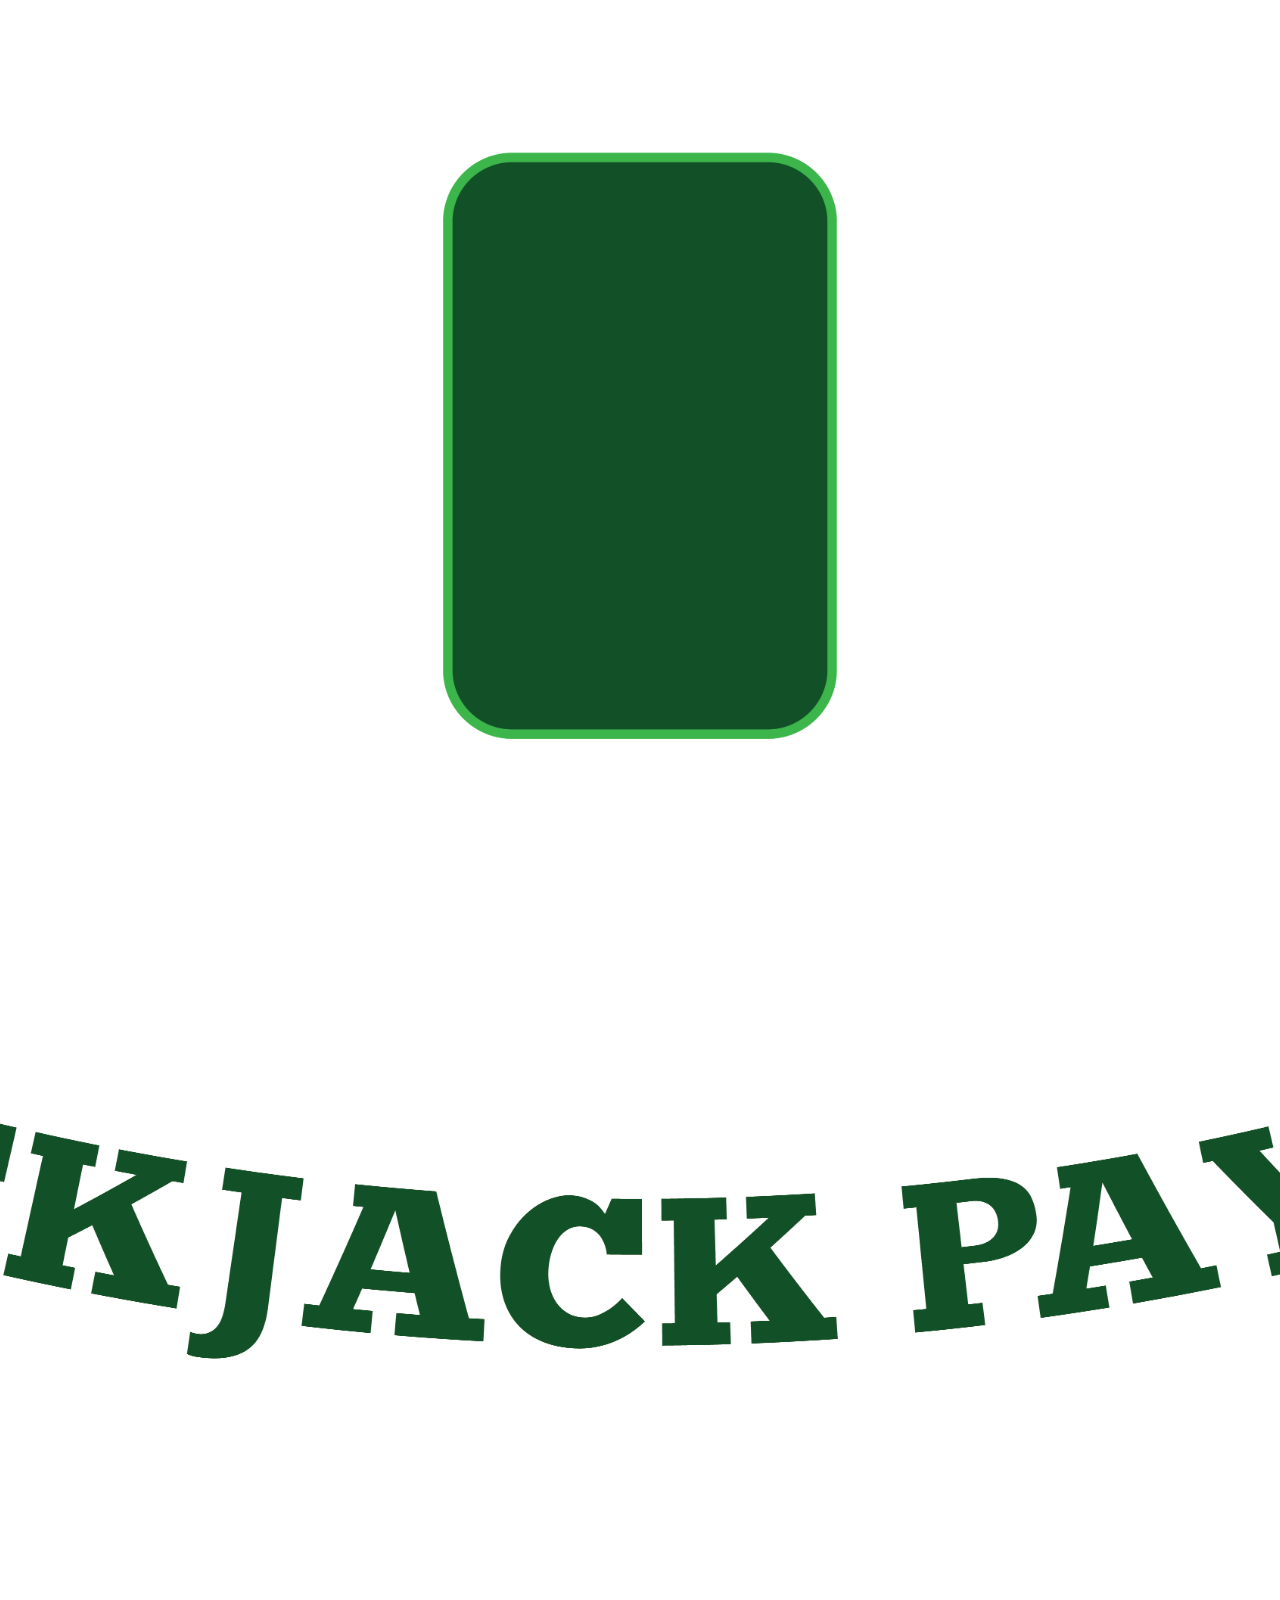
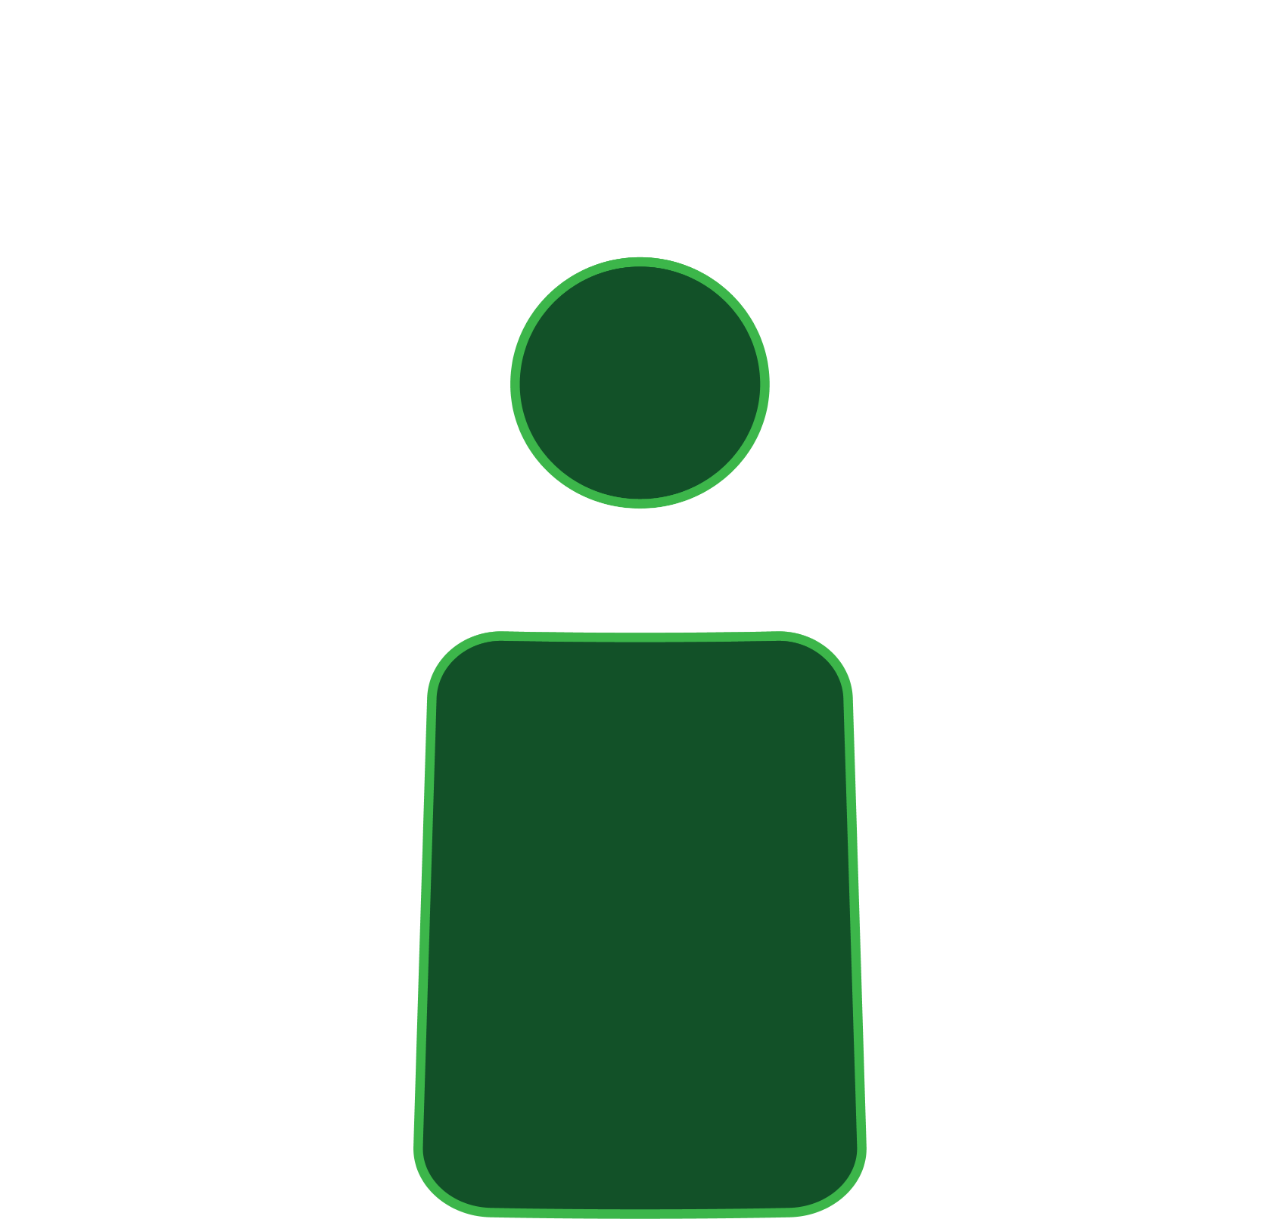
==== blackJack.html @ 4620ba5a "Added HTML layouts for games" ====
<!DOCTYPE html>
<html lang="en">
<head>
    <meta charset="UTF-8">
    <meta http-equiv="X-UA-Compatible" content="IE=edge">
    <meta name="viewport" content="width=device-width, initial-scale=1.0">
    <link rel="stylesheet" href="styleBlackJack.css">
    <title>BlackJack</title>
</head>
<body id="background">
    <div id="outer">
        <img id="blackJackTable" src="Assets/BlackJack/BlackJackTable.png">
    </div>
</body>
</html>
---- styleBlackJack.css ----
#background {
    background-image: url(Assets/Overall_UI/Generic_Felt_Mat.jpeg);
    background-size: cover;
    background-repeat: no-repeat;

    position: relative;
}

#title {
    width: 400px;
}

#outer {
    position: relative;
    display: flex;
    flex-direction: column;
    align-content: center;
    align-items: center;
    width: 100%;
    height: 100%;
}

#blackJackTable {
    width: 4500px;
}

#inner {

}
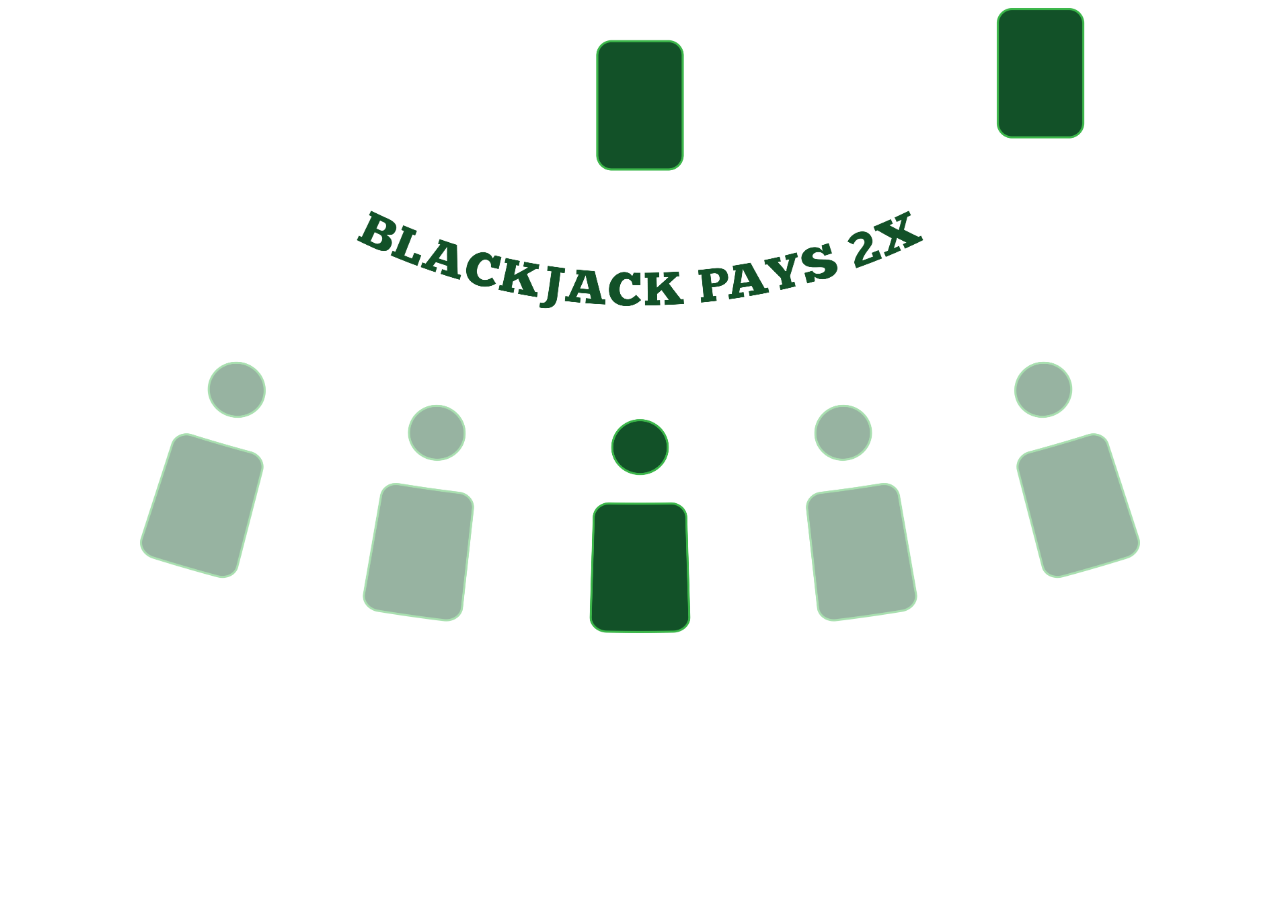
==== commit 8a96b795: "Bank Complete" ====
--- a/blackJack.html
+++ b/blackJack.html
@@ -11,5 +11,6 @@
     <div id="outer">
         <img id="blackJackTable" src="Assets/BlackJack/BlackJackTable.png">
     </div>
+    <script src="blackJack.js"></script>
 </body>
 </html>--- a/styleBlackJack.css
+++ b/styleBlackJack.css
@@ -21,7 +21,7 @@
 }
 
 #blackJackTable {
-    width: 4500px;
+    width: 1000px;
 }
 
 #inner {
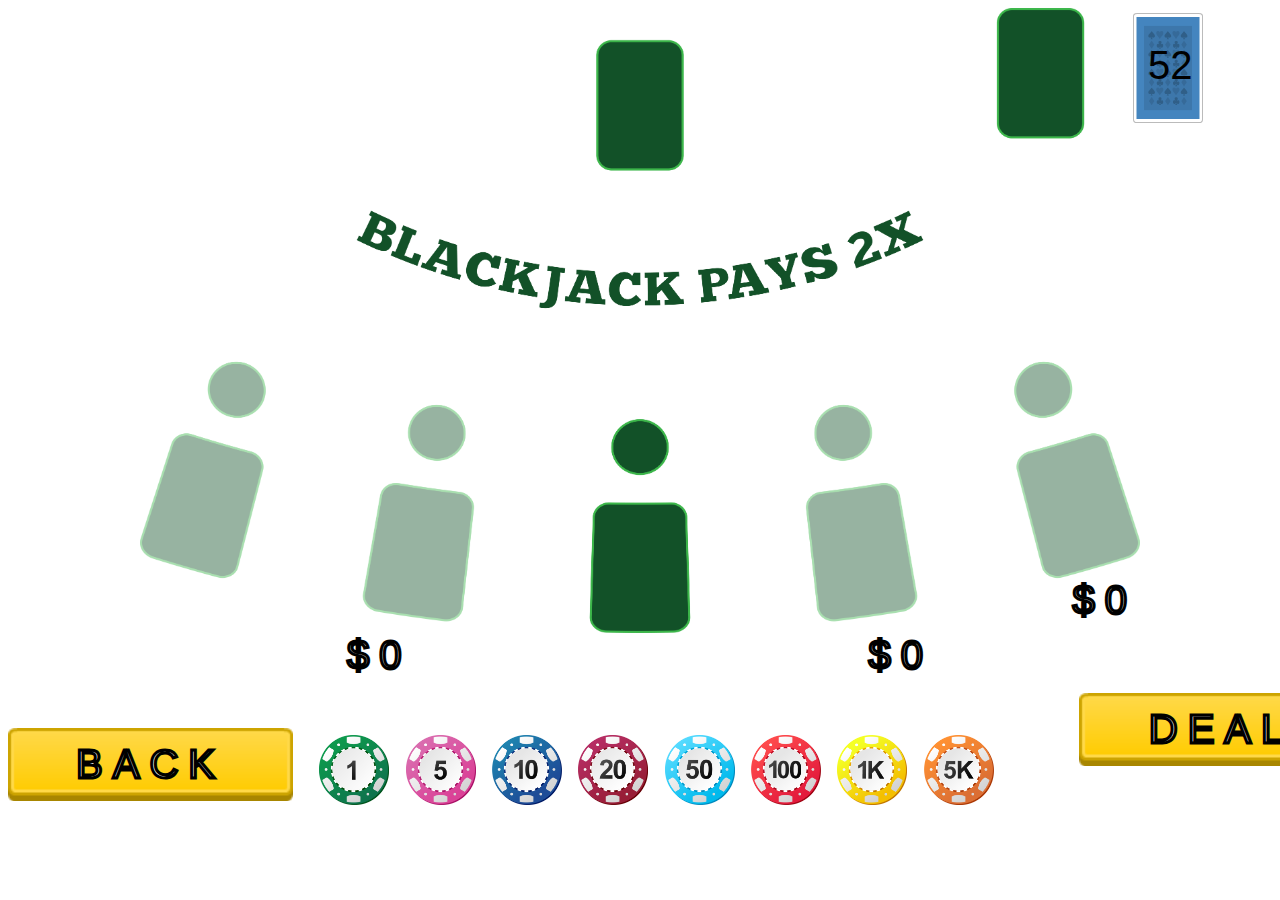
==== commit 117efe29: "Black Jack Done" ====
--- a/blackJack.html
+++ b/blackJack.html
@@ -11,6 +11,58 @@
     <div id="outer">
         <img id="blackJackTable" src="Assets/BlackJack/BlackJackTable.png">
     </div>
+
+    <div id="topUI">
+        <div id="bets">$0</div>
+        <div id="winnings">$0</div>
+    </div>
+
+    <div id="deck" class="deck">
+        <div id="deckcount">52</div>
+        <img id="deckImg" src="Assets/BlackJack/Cards/cardBack_blue2.png">
+    </div>
+
+    <div id="bank">$0</div>
+
+    
+    <div id="player">
+        <h3 id="playerScore">0</h3>
+        <img id="pCard1" src="Assets/BlackJack/Cards/cardBack_blue2.png">
+        <img id="pCard2" src="Assets/BlackJack/Cards/cardBack_blue2.png">
+        <img id="pCard3" src="Assets/BlackJack/Cards/cardBack_blue2.png">
+        <img id="pCard4" src="Assets/BlackJack/Cards/cardBack_blue2.png">
+        <img id="pCard5" src="Assets/BlackJack/Cards/cardBack_blue2.png">
+    </div>
+    
+    <div id="house">
+        <h3 id="houseScore">0</h3>
+        <img id="hCard1" src="Assets/BlackJack/Cards/cardBack_blue2.png">
+        <img id="hCard2" src="Assets/BlackJack/Cards/cardBack_blue2.png">
+        <img id="hCard3" src="Assets/BlackJack/Cards/cardBack_blue2.png">
+        <img id="hCard4" src="Assets/BlackJack/Cards/cardBack_blue2.png">
+        <img id="hCard5" src="Assets/BlackJack/Cards/cardBack_blue2.png">
+    </div>
+    
+    <div id=lowCont>
+        <div id="lowUI">
+            <a style="text-decoration: none;" href="gameSelect.html">
+                <div class="noselect" id="backBtn">BACK</div>
+            </a>
+            <div id="chips">
+                <div class="chip" id="chip1" onclick="chipSelect(this)"></div>
+                <div class="chip" id="chip2" onclick="chipSelect(this)"></div>
+                <div class="chip" id="chip3" onclick="chipSelect(this)"></div>
+                <div class="chip" id="chip4" onclick="chipSelect(this)"></div>
+                <div class="chip" id="chip5" onclick="chipSelect(this)"></div>
+                <div class="chip" id="chip6" onclick="chipSelect(this)"></div>
+                <div class="chip" id="chip7" onclick="chipSelect(this)"></div>
+                <div class="chip" id="chip8" onclick="chipSelect(this)"></div>
+            </div>
+            <div class="noselect" id="standBtn" onclick="stand()">STAND</div>
+            <div class="noselect" id="hitBtn" onclick="hitMe()">HIT</div>
+            <div class="noselect" id="playBtn" onclick="startblackjack()">DEAL</div>
+        </div>
+    </div>
     <script src="blackJack.js"></script>
 </body>
 </html>--- a/styleBlackJack.css
+++ b/styleBlackJack.css
@@ -9,6 +9,7 @@
 #title {
     width: 400px;
 }
+
 
 #outer {
     position: relative;
@@ -24,6 +25,409 @@
     width: 1000px;
 }
 
-#inner {
-
+#deck{
+    margin-left: 1125px;
+    margin-top: -615px;
+    position: absolute;
+}
+
+#deckcount{
+    font-family: Impact, Haettenschweiler, 'Arial Narrow Bold', sans-serif;
+    position: absolute;
+    margin-top: 30px;
+    margin-left: 15px;
+    font-size: 40px;
+}
+
+#deckImg{
+    width: 70px;
+    height: 110px;
+    
+    
+}
+
+#topUI {
+    display: flex;
+    flex-direction: row;
+    align-items: center;
+    justify-content: space-evenly;
+    margin-bottom: -50px;
+}
+
+#bets {
+    width: 300px;
+
+    font-size: 48;
+    text-align: center;
+    font-family: Impact, Haettenschweiler, 'Arial Narrow Bold', sans-serif;
+    color: white;
+    -webkit-text-stroke-width: 3px;
+    -webkit-text-stroke-color: black;
+    font-size: 40px;
+    letter-spacing: 10px;
+}
+
+#winnings {
+    width: 300px;
+
+    font-size: 48;
+    text-align: center;
+    font-family: Impact, Haettenschweiler, 'Arial Narrow Bold', sans-serif;
+    color: white;
+    -webkit-text-stroke-width: 3px;
+    -webkit-text-stroke-color: black;
+    font-size: 40px;
+    letter-spacing: 10px;
+}
+
+
+#bank {
+    float: right;
+    margin-right: 135px;
+    margin-top: -50px;
+
+    font-size: 48;
+    text-align: center;
+    font-family: Impact, Haettenschweiler, 'Arial Narrow Bold', sans-serif;
+    color: white;
+    -webkit-text-stroke-width: 3px;
+    -webkit-text-stroke-color: black;
+    font-size: 40px;
+    letter-spacing: 10px;
+}
+
+#lowCont {
+    height: 20vh;
+    width: 100%;
+    position: absolute;
+    /*
+    border-width: 2px;
+    border-color: black;
+    border-style: dashed;
+    */
+    margin-top: 575px;
+}
+
+#lowUI {
+    width: 100%;
+
+    display: flex;
+    flex-direction: row;
+    align-items: center;
+    justify-content: space-evenly;
+
+    position: absolute;
+    bottom: 0;
+}
+
+#chips {
+    width: 800px;
+    margin-top: 50px;
+    margin-left: 10px;
+    margin-right: 10px;
+    display: flex;
+    flex-direction: row;
+    justify-content: space-evenly;
+    align-items: center;
+}
+
+.chip{
+    width: 70px;
+    height: 70px;
+    background-repeat: no-repeat;
+    background-size: contain;
+}
+
+#chip1 {
+    background-image: url(Assets/Overall_UI/Chip1.png);
+}
+
+#chip2 {
+    background-image: url(Assets/Overall_UI/Chip5.png);
+}
+
+#chip3 {
+    background-image: url(Assets/Overall_UI/Chip10.png);
+}
+
+#chip4 {
+    background-image: url(Assets/Overall_UI/Chip20.png);
+}
+
+#chip5 {
+    background-image: url(Assets/Overall_UI/Chip50.png);
+}
+
+#chip6 {
+    background-image: url(Assets/Overall_UI/Chip100.png);
+}
+
+#chip7 {
+    background-image: url(Assets/Overall_UI/Chip1000.png);
+}
+
+#chip8 {
+    background-image: url(Assets/Overall_UI/Chip5000.png);
+}
+
+.noselect {
+    -webkit-touch-callout: none; /* iOS Safari */
+    -webkit-user-select: none; /* Safari */
+    -khtml-user-select: none; /* Konqueror HTML */
+     -moz-user-select: none; /* Old versions of Firefox */
+        -ms-user-select: none; /* Internet Explorer/Edge */
+            user-select: none; /* Non-prefixed version, currently
+                                    supported by Chrome, Edge, Opera and Firefox */
+}
+
+#backBtn {
+    width: 285px;
+    height: 73px;
+
+    margin-top: 40px;
+
+    background-image: url(Assets/Overall_UI/ButtonUp.png);
+    background-size: cover;
+    background-repeat: no-repeat;
+    position: relative;
+    vertical-align: middle;
+
+    /* line-height: 120px; */
+    text-align: center;
+    line-height: 73px;
+    font-family: Impact, Haettenschweiler, 'Arial Narrow Bold', sans-serif;
+    color: white;
+    -webkit-text-stroke-width: 3px;
+    -webkit-text-stroke-color: black;
+    font-size: 40px;
+    letter-spacing: 10px;
+}
+
+#backBtn:active {
+    width: 285px;
+    height: 67px;
+
+    margin-top: 51px;
+
+    background-image: url(Assets/Overall_UI/ButtonDown.png);
+    background-size: cover;
+    background-repeat: no-repeat;
+}
+
+#hitBtn {
+    width: 285px;
+    height: 73px;
+
+    margin-top: 40px;
+    margin-left: 1162px;
+
+    background-image: url(Assets/Overall_UI/ButtonUp.png);
+    background-size: cover;
+    background-repeat: no-repeat;
+    position: absolute;
+    vertical-align: middle;
+
+    /* line-height: 120px; */
+    text-align: center;
+    line-height: 73px;
+    font-family: Impact, Haettenschweiler, 'Arial Narrow Bold', sans-serif;
+    color: white;
+    -webkit-text-stroke-width: 3px;
+    -webkit-text-stroke-color: black;
+    font-size: 40px;
+    letter-spacing: 10px;
+    visibility: hidden;
+}
+
+#hitBtn:active {
+    width: 285px;
+    height: 67px;
+
+    margin-top: 51px;
+
+    background-image: url(Assets/Overall_UI/ButtonDown.png);
+    background-size: cover;
+    background-repeat: no-repeat;
+}
+
+#standBtn {
+    width: 285px;
+    height: 73px;
+
+    margin-top: -120px;
+
+    background-image: url(Assets/Overall_UI/ButtonUp.png);
+    background-size: cover;
+    background-repeat: no-repeat;
+    position: relative;
+    vertical-align: middle;
+
+    /* line-height: 120px; */
+    text-align: center;
+    line-height: 73px;
+    font-family: Impact, Haettenschweiler, 'Arial Narrow Bold', sans-serif;
+    color: white;
+    -webkit-text-stroke-width: 3px;
+    -webkit-text-stroke-color: black;
+    font-size: 40px;
+    letter-spacing: 10px;
+    visibility: hidden;
+    
+}
+
+#standBtn:active {
+    width: 285px;
+    height: 67px;
+
+    margin-top: -115px;
+
+    background-image: url(Assets/Overall_UI/ButtonDown.png);
+    background-size: cover;
+    background-repeat: no-repeat;
+}
+
+#playBtn {
+    width: 285px;
+    height: 73px;
+
+    margin-top: -30px;
+    margin-left: 1162px;
+
+    background-image: url(Assets/Overall_UI/ButtonUp.png);
+    background-size: cover;
+    background-repeat: no-repeat;
+    position: absolute;
+    vertical-align: middle;
+
+    /* line-height: 120px; */
+    text-align: center;
+    line-height: 73px;
+    font-family: Impact, Haettenschweiler, 'Arial Narrow Bold', sans-serif;
+    color: white;
+    -webkit-text-stroke-width: 3px;
+    -webkit-text-stroke-color: black;
+    font-size: 40px;
+    letter-spacing: 10px;
+}
+
+#playBtn:active {
+    width: 285px;
+    height: 67px;
+
+    margin-top: -25px;
+
+    background-image: url(Assets/Overall_UI/ButtonDown.png);
+    background-size: cover;
+    background-repeat: no-repeat;
+    visibility: visible;
+}
+
+
+
+#player{
+    margin-left: 725px;
+    margin-top: -170px;
+}
+
+#playerScore{
+    position: absolute;
+    margin-left: -60px;
+    margin-top: 30px;
+    font-family: Impact, Haettenschweiler, 'Arial Narrow Bold', sans-serif;
+    color: white;
+    font-size: 40px;
+    visibility: hidden;
+}
+
+#pCard1{
+    width: 70px;
+    height: 110px;
+    position: absolute;
+    visibility: hidden;
+}
+#pCard2{
+    width: 70px;
+    height: 110px;
+    margin-left: 20px;
+    margin-top: 20px;
+    position: absolute;
+    visibility: hidden;
+}
+#pCard3{
+    width: 70px;
+    height: 110px;
+    margin-left: 40px;
+    margin-top: 40px;
+    position: absolute;
+    visibility: hidden;
+}
+#pCard4{
+    width: 70px;
+    height: 110px;
+    margin-left: 60px;
+    margin-top: 60px;
+    position: absolute;
+    visibility: hidden;
+}
+#pCard5{
+    width: 70px;
+    height: 110px;
+    margin-left: 80px;
+    margin-top: 80px;
+    position: absolute;
+    visibility: hidden;
+}
+
+#house{
+    margin-left: 725px;
+    margin-top: -628px;
+}
+
+#houseScore{
+    position: absolute;
+    margin-left: -60px;
+    margin-top: 30px;
+    font-family: Impact, Haettenschweiler, 'Arial Narrow Bold', sans-serif;
+    color: white;
+    font-size: 40px;
+    visibility: hidden;
+}
+
+#hCard1{
+    width: 70px;
+    height: 110px;
+    position: absolute;
+    visibility: hidden;
+}
+#hCard2{
+    width: 70px;
+    height: 110px;
+    margin-left: 20px;
+    margin-top: 20px;
+    position: absolute;
+    visibility: hidden;
+}
+#hCard3{
+    width: 70px;
+    height: 110px;
+    margin-left: 40px;
+    margin-top: 40px;
+    position: absolute;
+    visibility: hidden;
+}
+#hCard4{
+    width: 70px;
+    height: 110px;
+    margin-left: 60px;
+    margin-top: 60px;
+    position: absolute;
+    visibility: hidden;
+}
+#hCard5{
+    width: 70px;
+    height: 110px;
+    margin-left: 80px;
+    margin-top: 80px;
+    position: absolute;
+    visibility: hidden;
 }